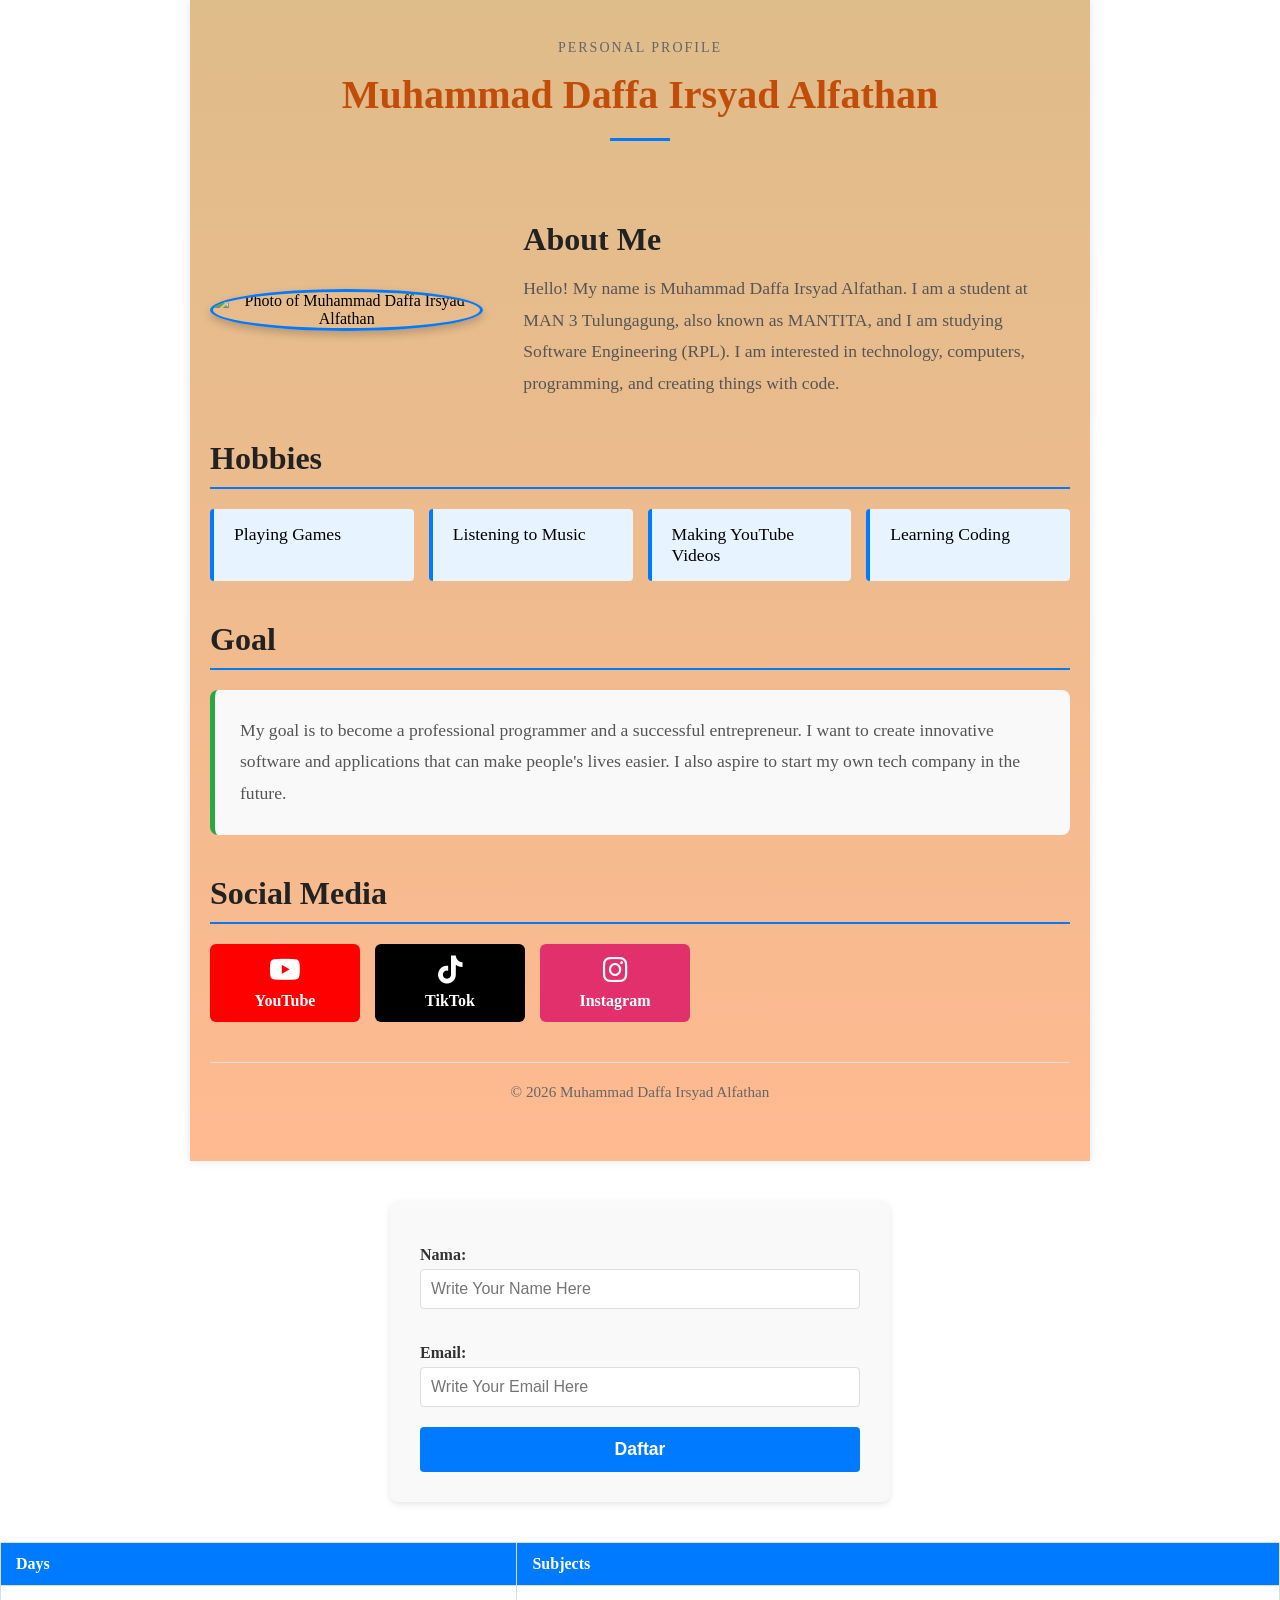
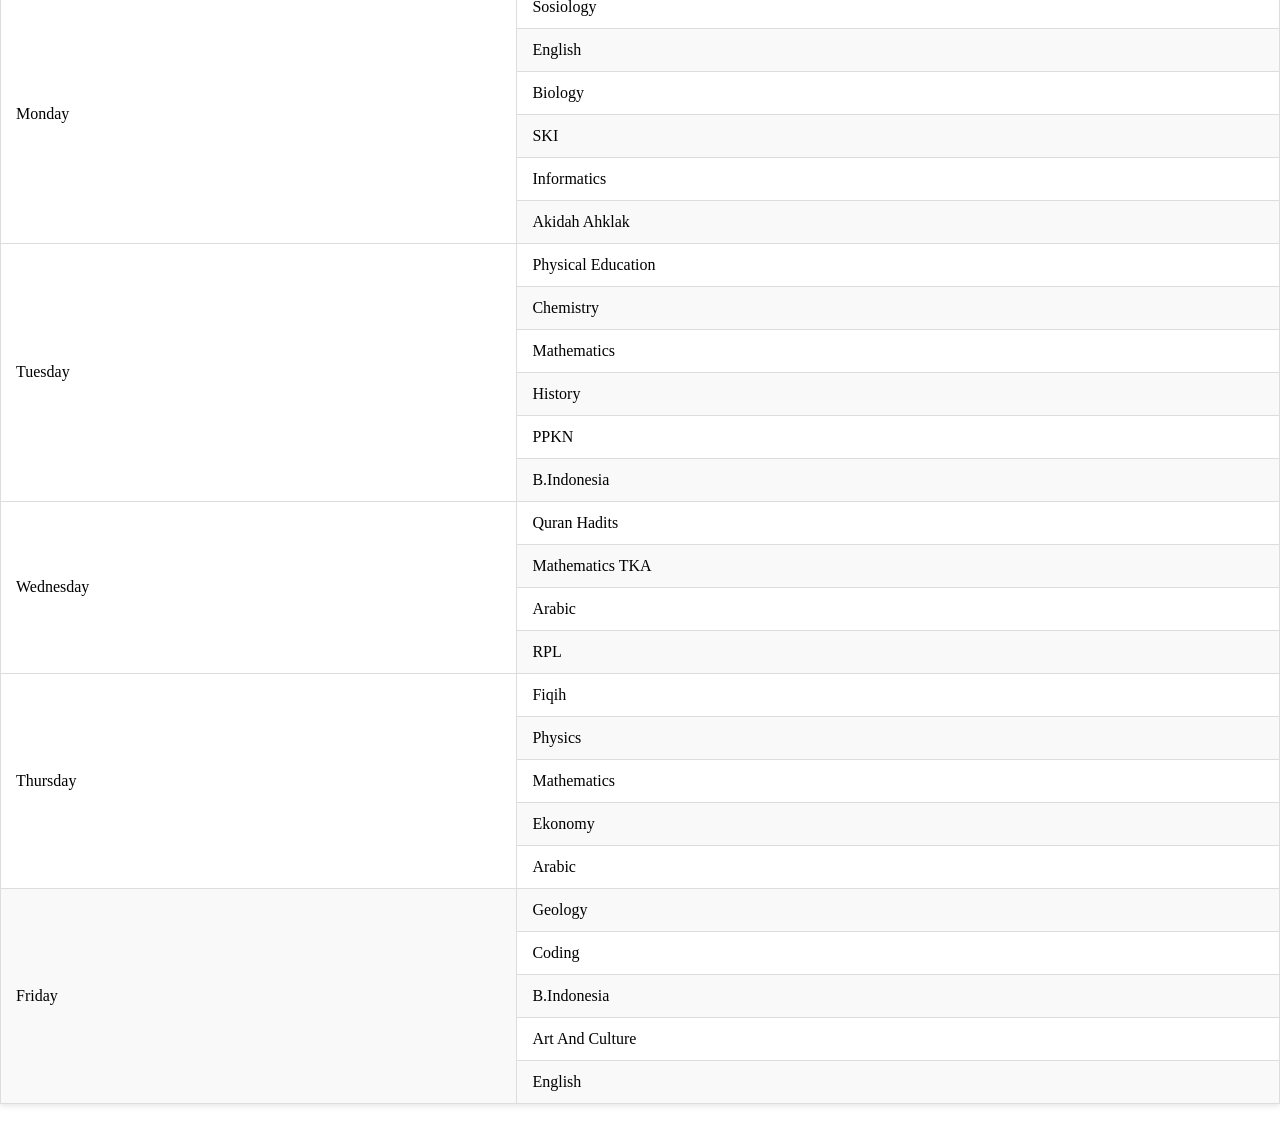
==== index2.html @ 4e01f2e4 "Add files via upload" ====
<!DOCTYPE html>
<html lang="en">    

<head>
    <meta charset="UTF-8">
    <meta name="viewport" content="width=device-width, initial-scale=1.0">

    <title>About Me | Muhammad Daffa Irsyad Alfathan</title>
    <link rel="stylesheet" href="style3.css">

    <!-- Font Awesome -->
    <link rel="stylesheet" href="https://cdnjs.cloudflare.com/ajax/libs/font-awesome/6.5.2/css/all.min.css">
</head>

<body>
    <main class="container">

        <!-- HEADER -->

        <header class="header">

            <div class="header-label">
                Personal Profile

            </div>

            <h1 style="color: rgb(194, 77, 10);">
                Muhammad Daffa Irsyad Alfathan
            </h1>

            <div class="header-line"></div>

        </header>

        <!-- ABOUT ME-->

        <section class="about-container">

            <div class="profile-wrapper">

                <img src="https://encrypted-tbn0.gstatic.com/images?q=tbn:ANd9GcRiiKV2ASBKqBIPYXyZ5w-pXcyKIL9iFI1ZlZBqUM4zQg&s=10"
                    alt="Photo of Muhammad Daffa Irsyad Alfathan" class="profile-photo">
            </div>

            <div class="about-text">

                <h2>
                    About Me
                </h2>

                <p>
                    Hello! My name is Muhammad Daffa Irsyad Alfathan.
                    I am a student at MAN 3 Tulungagung, also known as MANTITA,
                    and I am studying Software Engineering (RPL).
                    I am interested in technology, computers, programming,
                    and creating things with code.
                </p>

            </div>

        </section>

        <!-- HOBBIES -->

        <section class="section">

            <h2>
                Hobbies
            </h2>

            <ul class="hobbies">

                <li>
                    Playing Games
                </li>

                <li>
                    Listening to Music
                </li>

                <li>
                    Making YouTube Videos
                </li>

                <li>
                    Learning Coding
                </li>

            </ul>

        </section>

        <!-- GOAL -->

        <section class="section">

            <h2>
                Goal
            </h2>

            <div class="goal-box">

                <p>
                    My goal is to become a professional programmer and a successful entrepreneur.
                    I want to create innovative software and applications that can make people's lives easier.
                    I also aspire to start my own tech company in the future.
                </p>

            </div>

        </section>

        <!-- SOCIAL MEDIA -->

        <section class="section">

            <h2>
                Social Media
            </h2>

            <div class="social-links">

                <!-- YOUTUBE -->

                <a class="social-link youtube" href="https://www.youtube.com/@FrostyWasntHere" target="_blank"
                    rel="noopener noreferrer">

                    <i class="fa-brands fa-youtube"></i>

                    <span>
                        YouTube
                    </span>

                </a>


                <!-- TIKTOK -->

                <a class="social-link tiktok" href="https://www.tiktok.com/@dappppzzzzo" target="_blank"
                    rel="noopener noreferrer">

                    <i class="fa-brands fa-tiktok"></i>

                    <span>
                        TikTok
                    </span>

                </a>

                <!-- INSTAGRAM -->

                       <a class="social-link instagram" href="https://www.instagram.com/daqppz_/" target="_blank"
                    rel="noopener noreferrer">

                    <i class="fa-brands fa-instagram"></i>

                    <span>
                        Instagram
                    </span>

                </a>

            </div>

        </section>


        <!-- FOOTER -->

        <footer class="footer">

            © 2026 Muhammad Daffa Irsyad Alfathan

        </footer>

    </main>

    <!-- Contact Form -->

    <form>

        <label>Nama:</label>
        <input type="text" placeholder="Write Your Name Here">

        <label>Email:</label>
        <input type="email" placeholder="Write Your Email Here">

        <button type="submit">Daftar</button>

    </form>

    <!--Subjects-->

    <table>

        <thead>

            <tr>
                <th>Days</th>
                <th>Subjects</th>

            </tr>

        </thead>

        <tbody>

            <tr>
                <td rowspan="6">Monday</td>
                <td>Sosiology</td>
            </tr>

            <tr>
                <td>English</td>
            </tr>

            <tr>
                <td>Biology</td>
            </tr>

            <tr>
                <td>SKI</td>
            </tr>

            <tr>
                <td>Informatics</td>
            </tr>

            <tr>
                <td>Akidah Ahklak</td>
            </tr>

            <tr>
                <td rowspan="6">Tuesday</td>
                <td>Physical Education</td>
            </tr>

            <tr>
                <td>Chemistry</td>
            </tr>

            <tr>
                <td>Mathematics</td>
            </tr>

            <tr>
                <td>History</td>
            </tr>

            <tr>
                <td>PPKN</td>
            </tr>

            <tr>
                <td>B.Indonesia</td>
            </tr>

            <tr>
                <td rowspan="4">Wednesday</td>
                <td>Quran Hadits</td>
            </tr>

            <tr>
                <td>Mathematics TKA</td>
            </tr>

            <tr>
                <td>Arabic</td>
            </tr>

            <tr>
                <td>RPL</td>
            </tr>

            <tr>
                <td rowspan="5">Thursday</td>
                <td>Fiqih</td>
            </tr>

            <tr>
                <td>Physics</td>
            </tr>

            <tr>
                <td>Mathematics</td>
            </tr>

            <tr>
                <td>Ekonomy</td>
            </tr>

            <tr>
                <td>Arabic</td>
            </tr>

            <tr>
                <td rowspan="5">Friday</td>
                <td>Geology</td>
            </tr>

            <tr>
                <td>Coding</td>
            </tr>

            <tr>
                <td>B.Indonesia</td>
            </tr>

            <tr>
                <td>Art And Culture</td>
            </tr>

            <tr>
                <td>English</td> 
            </tr>

        </tbody>

    </table>
    
</body>
---- style3.css ----
* {
    margin: 0;
    padding: 0;
    box-sizing: border-box;
}

.container {
    max-width: 900px;
    margin: 0 auto;
    padding: 40px 20px;
    background: linear-gradient(to bottom, #bb740a7a, #ff5e006e);
    box-shadow: 0 0 10px rgba(0, 0, 0, 0.1);
}

/* HEADER */
.header {
    text-align: center;
    margin-bottom: 40px;
    padding-bottom: 20px;
}

.header-label {
    font-size: 14px;
    color: #666;
    text-transform: uppercase;
    letter-spacing: 2px;
    margin-bottom: 10px;
}

.header h1 {
    font-size: 2.5em;
    color: #222;
    margin: 15px 0;
}

.header-line {
    width: 60px;
    height: 3px;
    background-color: #007bff;
    margin: 20px auto;
}

/* ABOUT SECTION */
.about-container {
    display: grid;
    grid-template-columns: 1fr 2fr;
    gap: 40px;
    margin-bottom: 40px;
    align-items: center;
}

.profile-wrapper {
    text-align: center;
}

.profile-photo {
    width: 200px;
    height: 200px;
    border-radius: 50%;
    object-fit: cover;
    border: 3px solid #007bff;
    box-shadow: 0 4px 8px rgba(0, 0, 0, 0.2);
}

.about-text h2 {
    font-size: 2em;
    margin-bottom: 15px;
    color: #222;
}

.about-text p {
    font-size: 1.1em;
    color: #555;
    line-height: 1.8;
}

/* SECTIONS */
.section {
    margin-bottom: 40px;
}

.section h2 {
    font-size: 2em;
    margin-bottom: 20px;
    color: #222;
    border-bottom: 2px solid #007bff;
    padding-bottom: 10px;
}

/* HOBBIES */
.hobbies {
    list-style: none;
    display: grid;
    grid-template-columns: repeat(auto-fit, minmax(200px, 1fr));
    gap: 15px;
}

.hobbies li {
    background-color: #e7f3ff;
    padding: 15px 20px;
    border-left: 4px solid #007bff;
    border-radius: 4px;
    font-size: 1.1em;
    transition: transform 0.3s ease;
}

.hobbies li:hover {
    transform: translateX(5px);
}

/* GOAL BOX */
.goal-box {
    background-color: #f9f9f9;
    padding: 25px;
    border-radius: 8px;
    border-left: 5px solid #28a745;
    font-size: 1.1em;
    line-height: 1.8;
    color: #555;
}

/* SOCIAL LINKS */
.social-links {
    display: flex;
    gap: 15px;
    flex-wrap: wrap;
}

.social-link {
    display: inline-block;
    padding: 12px 25px;
    border-radius: 6px;
    text-decoration: none;
    font-weight: 600;
    transition: all 0.3s ease;
    text-align: center;
    min-width: 150px;
}

/* SOCIAL MEDIA ICONS */
.social-link i {
    display: block;
    font-size: 28px;
    margin-bottom: 8px;
}

.social-link span {
    display: block;
}

/* YOUTUBE */
.social-link.youtube {
    background-color: #ff0000;
    color: white;
}

.social-link.youtube:hover {
    background-color: #cc0000;
    transform: translateY(-2px);
    box-shadow: 0 4px 8px rgba(255, 0, 0, 0.3);
}

/* TIKTOK */
.social-link.tiktok {
    background-color: #000;
    color: white;
}

.social-link.tiktok:hover {
    background-color: #333;
    transform: translateY(-2px);
    box-shadow: 0 4px 8px rgba(0, 0, 0, 0.3);
}

/* INSTAGRAM */

.social-link.instagram {
    background-color: #e1306c;
    color: white;
}

.social-link.instagram:hover {
    background-color: #c1275b;
    transform: translateY(-2px);
    box-shadow: 0 4px 8px rgba(225, 48, 108, 0.3);
}

/* FORM */
form {
    background-color: #f9f9f9;
    padding: 30px;
    border-radius: 8px;
    margin: 40px auto;
    max-width: 500px;
    box-shadow: 0 2px 6px rgba(0, 0, 0, 0.1);
}

form label {
    display: block;
    margin: 15px 0 5px 0;
    font-weight: 600;
    color: #333;
}

form input {
    width: 100%;
    padding: 10px;
    margin-bottom: 20px;
    border: 1px solid #ddd;
    border-radius: 4px;
    font-size: 1em;
    transition: border-color 0.3s ease;
}

form input:focus {
    outline: none;
    border-color: #007bff;
    box-shadow: 0 0 5px rgba(0, 123, 255, 0.5);
}

form button {
    width: 100%;
    padding: 12px;
    background-color: #007bff;
    color: white;
    border: none;
    border-radius: 4px;
    font-size: 1.1em;
    font-weight: 600;
    cursor: pointer;
    transition: background-color 0.3s ease;
}

form button:hover {
    background-color: #0056b3;
}

/* TABLE */
table {
    width: 100%;
    border-collapse: collapse;
    margin: 40px auto;
    background-color: white;
    box-shadow: 0 2px 6px rgba(0, 0, 0, 0.1);
}

table thead {
    background-color: #007bff;
    color: white;
}

table th,
table td {
    padding: 12px 15px;
    text-align: left;
    border: 1px solid #ddd;
}

table tbody tr:nth-child(even) {
    background-color: #f9f9f9;
}

table tbody tr:hover {
    background-color: #e7f3ff;
}

/* FOOTER */
.footer {
    text-align: center;
    padding: 20px;
    color: #666;
    border-top: 1px solid #ddd;
    margin-top: 40px;
    font-size: 0.95em;
}

/* RESPONSIVE DESIGN */
@media (max-width: 768px) {
    .about-container {
        grid-template-columns: 1fr;
        gap: 20px;
    }

    .profile-photo {
        width: 150px;
        height: 150px;
    }

    .header h1 {
        font-size: 1.8em;
    }

    .section h2 {
        font-size: 1.5em;
    }

    .social-links {
        flex-direction: column;
    }

    .social-link {
        width: 100%;
    }

    table th,
    table td {
        padding: 8px 10px;
        font-size: 0.9em;
    }
}
=======
* {
    margin: 0;
    padding: 0;
    box-sizing: border-box;
}

.container {
    max-width: 900px;
    margin: 0 auto;
    padding: 40px 20px;
    background: linear-gradient(to bottom, #bb740a7a, #ff5e006e);
    box-shadow: 0 0 10px rgba(0, 0, 0, 0.1);
}

/* HEADER */
.header {
    text-align: center;
    margin-bottom: 40px;
    padding-bottom: 20px;
}

.header-label {
    font-size: 14px;
    color: #666;
    text-transform: uppercase;
    letter-spacing: 2px;
    margin-bottom: 10px;
}

.header h1 {
    font-size: 2.5em;
    color: #222;
    margin: 15px 0;
}

.header-line {
    width: 60px;
    height: 3px;
    background-color: #007bff;
    margin: 20px auto;
}

/* ABOUT SECTION */
.about-container {
    display: grid;
    grid-template-columns: 1fr 2fr;
    gap: 40px;
    margin-bottom: 40px;
    align-items: center;
}

.profile-wrapper {
    text-align: center;
}

.profile-photo {
    width: 200px;
    height: 200px;
    border-radius: 50%;
    object-fit: cover;
    border: 3px solid #007bff;
    box-shadow: 0 4px 8px rgba(0, 0, 0, 0.2);
}

.about-text h2 {
    font-size: 2em;
    margin-bottom: 15px;
    color: #222;
}

.about-text p {
    font-size: 1.1em;
    color: #555;
    line-height: 1.8;
}

/* SECTIONS */
.section {
    margin-bottom: 40px;
}

.section h2 {
    font-size: 2em;
    margin-bottom: 20px;
    color: #222;
    border-bottom: 2px solid #007bff;
    padding-bottom: 10px;
}

/* HOBBIES */
.hobbies {
    list-style: none;
    display: grid;
    grid-template-columns: repeat(auto-fit, minmax(200px, 1fr));
    gap: 15px;
}

.hobbies li {
    background-color: #e7f3ff;
    padding: 15px 20px;
    border-left: 4px solid #007bff;
    border-radius: 4px;
    font-size: 1.1em;
    transition: transform 0.3s ease;
}

.hobbies li:hover {
    transform: translateX(5px);
}

/* GOAL BOX */
.goal-box {
    background-color: #f9f9f9;
    padding: 25px;
    border-radius: 8px;
    border-left: 5px solid #28a745;
    font-size: 1.1em;
    line-height: 1.8;
    color: #555;
}

/* SOCIAL LINKS */
.social-links {
    display: flex;
    gap: 15px;
    flex-wrap: wrap;
}

.social-link {
    display: inline-block;
    padding: 12px 25px;
    border-radius: 6px;
    text-decoration: none;
    font-weight: 600;
    transition: all 0.3s ease;
    text-align: center;
    min-width: 150px;
}

.social-link span {
    display: block;
}

.social-link.youtube {
    background-color: #ff0000;
    color: white;
}

.social-link.youtube:hover {
    background-color: #cc0000;
    transform: translateY(-2px);
    box-shadow: 0 4px 8px rgba(255, 0, 0, 0.3);
}

.social-link.tiktok {
    background-color: #000;
    color: white;
}

.social-link.tiktok:hover {
    background-color: #333;
    transform: translateY(-2px);
    box-shadow: 0 4px 8px rgba(0, 0, 0, 0.3);
}

/* FORM */
form {
    background-color: #f9f9f9;
    padding: 30px;
    border-radius: 8px;
    margin: 40px auto;
    max-width: 500px;
    box-shadow: 0 2px 6px rgba(0, 0, 0, 0.1);
}

form label {
    display: block;
    margin: 15px 0 5px 0;
    font-weight: 600;
    color: #333;
}

form input {
    width: 100%;
    padding: 10px;
    margin-bottom: 20px;
    border: 1px solid #ddd;
    border-radius: 4px;
    font-size: 1em;
    transition: border-color 0.3s ease;
}

form input:focus {
    outline: none;
    border-color: #007bff;
    box-shadow: 0 0 5px rgba(0, 123, 255, 0.5);
}

form button {
    width: 100%;
    padding: 12px;
    background-color: #007bff;
    color: white;
    border: none;
    border-radius: 4px;
    font-size: 1.1em;
    font-weight: 600;
    cursor: pointer;
    transition: background-color 0.3s ease;
}

form button:hover {
    background-color: #0056b3;
}

/* TABLE */
table {
    width: 100%;
    border-collapse: collapse;
    margin: 40px auto;
    background-color: white;
    box-shadow: 0 2px 6px rgba(0, 0, 0, 0.1);
}

table thead {
    background-color: #007bff;
    color: white;
}

table th,
table td {
    padding: 12px 15px;
    text-align: left;
    border: 1px solid #ddd;
}

table tbody tr:nth-child(even) {
    background-color: #f9f9f9;
}

table tbody tr:hover {
    background-color: #e7f3ff;
}

/* FOOTER */
.footer {
    text-align: center;
    padding: 20px;
    color: #666;
    border-top: 1px solid #ddd;
    margin-top: 40px;
    font-size: 0.95em;
}

/* RESPONSIVE DESIGN */
@media (max-width: 768px) {
    .about-container {
        grid-template-columns: 1fr;
        gap: 20px;
    }

    .profile-photo {
        width: 150px;
        height: 150px;
    }

    .header h1 {
        font-size: 1.8em;
    }

    .section h2 {
        font-size: 1.5em;
    }

    .social-links {
        flex-direction: column;
    }

    .social-link {
        width: 100%;
    }

    table th,
    table td {
        padding: 8px 10px;
        font-size: 0.9em;
    }
}
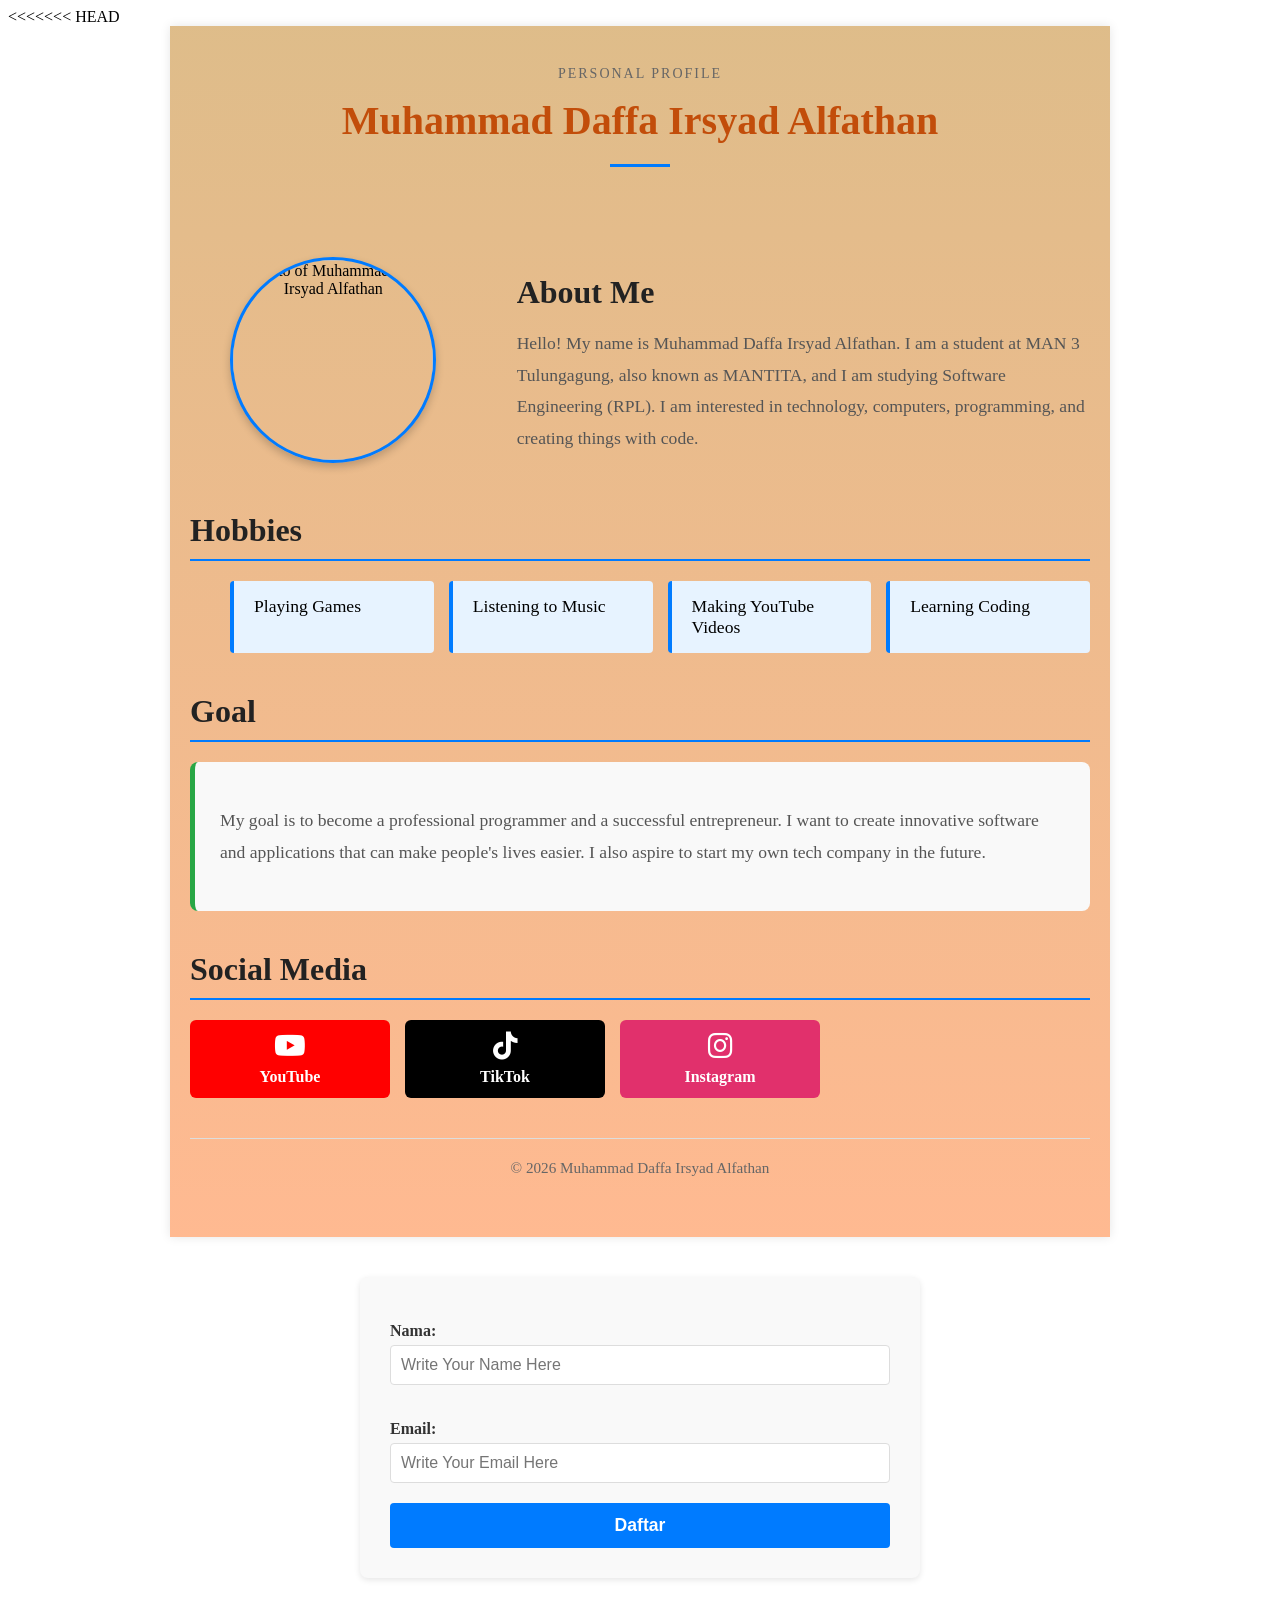
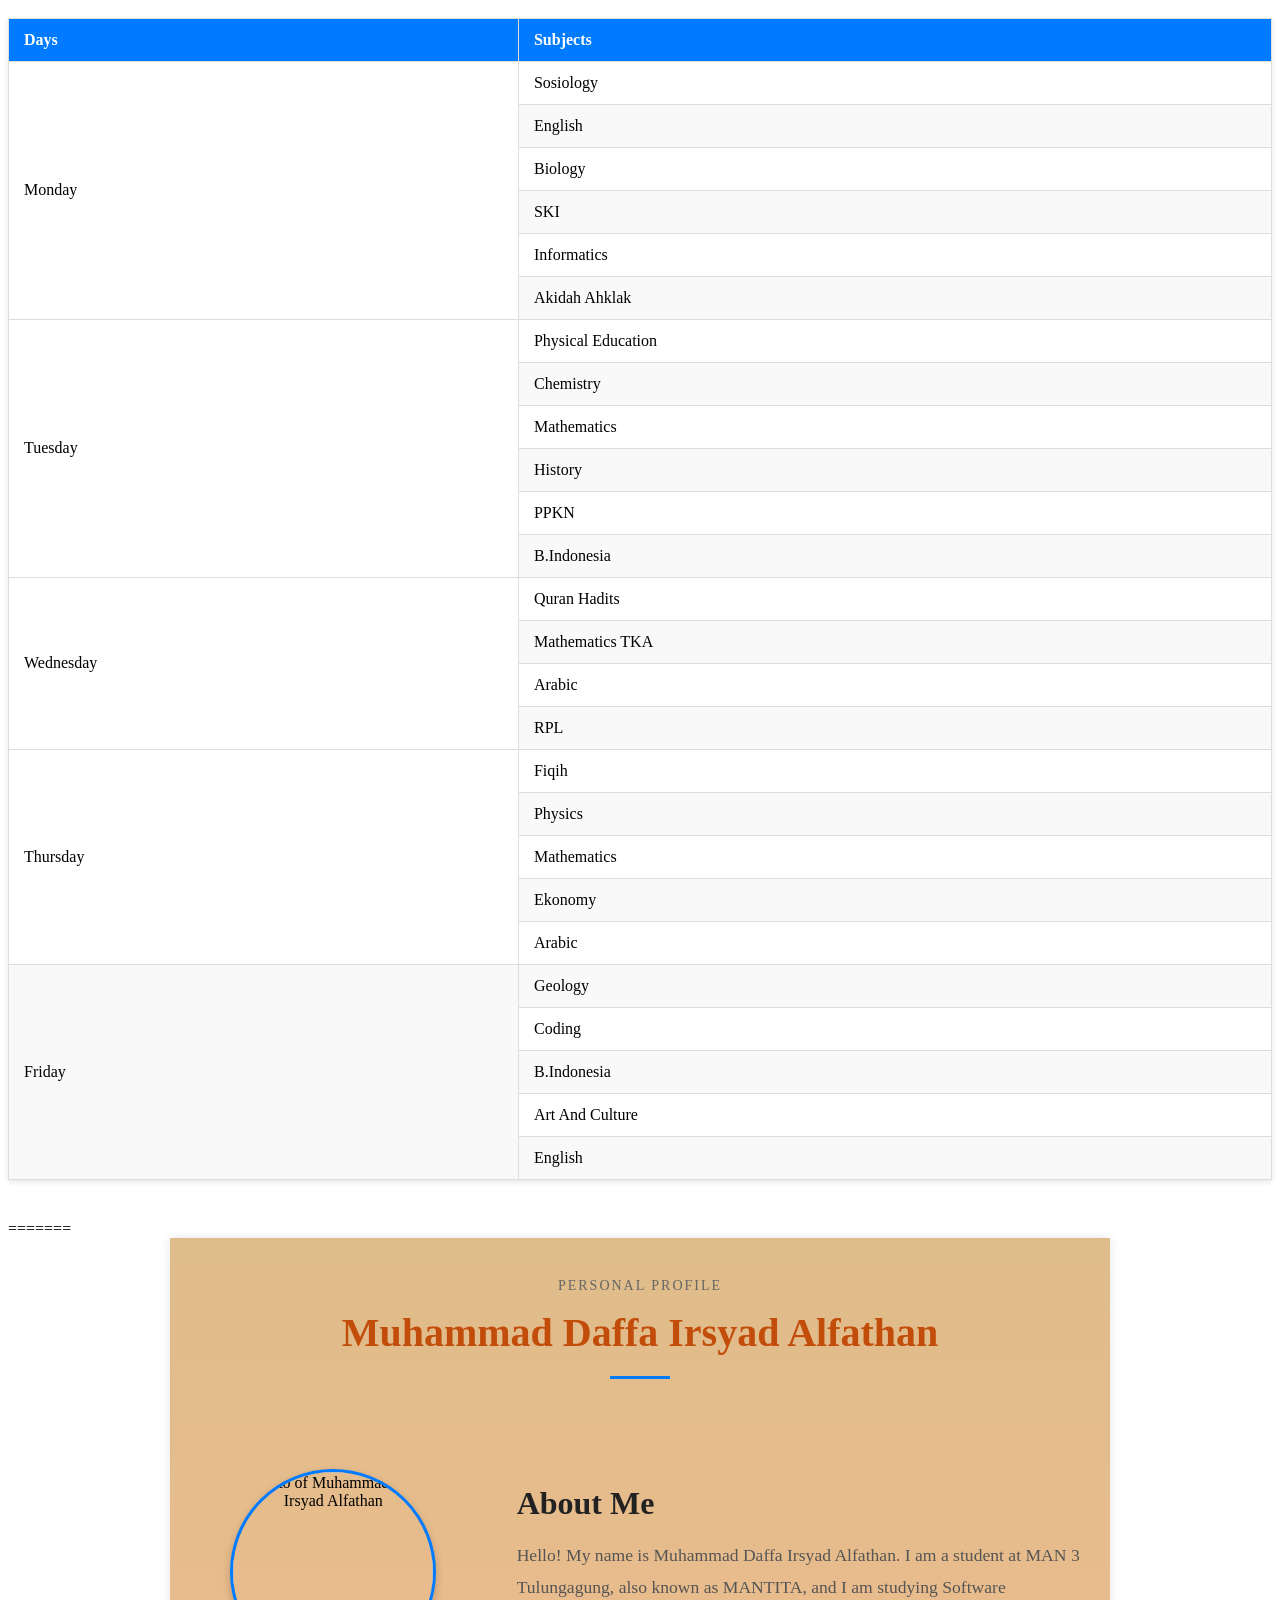
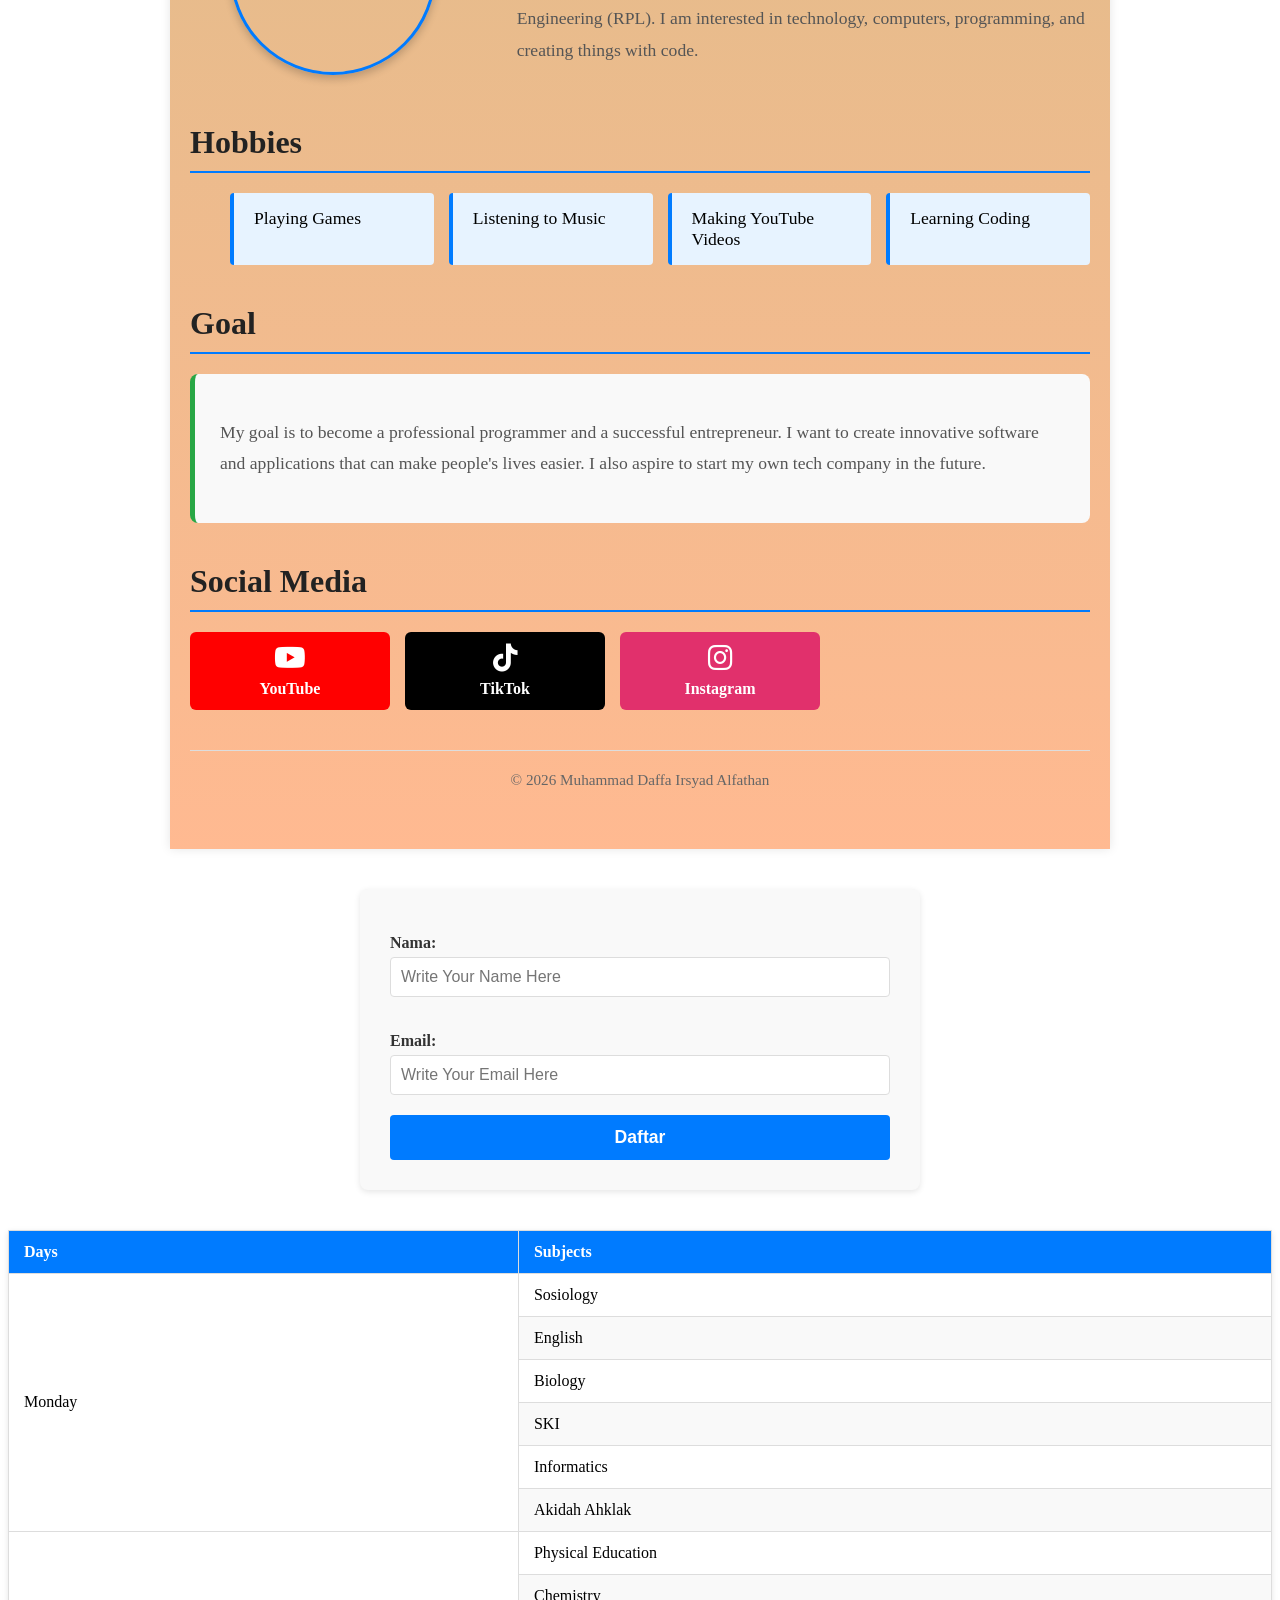
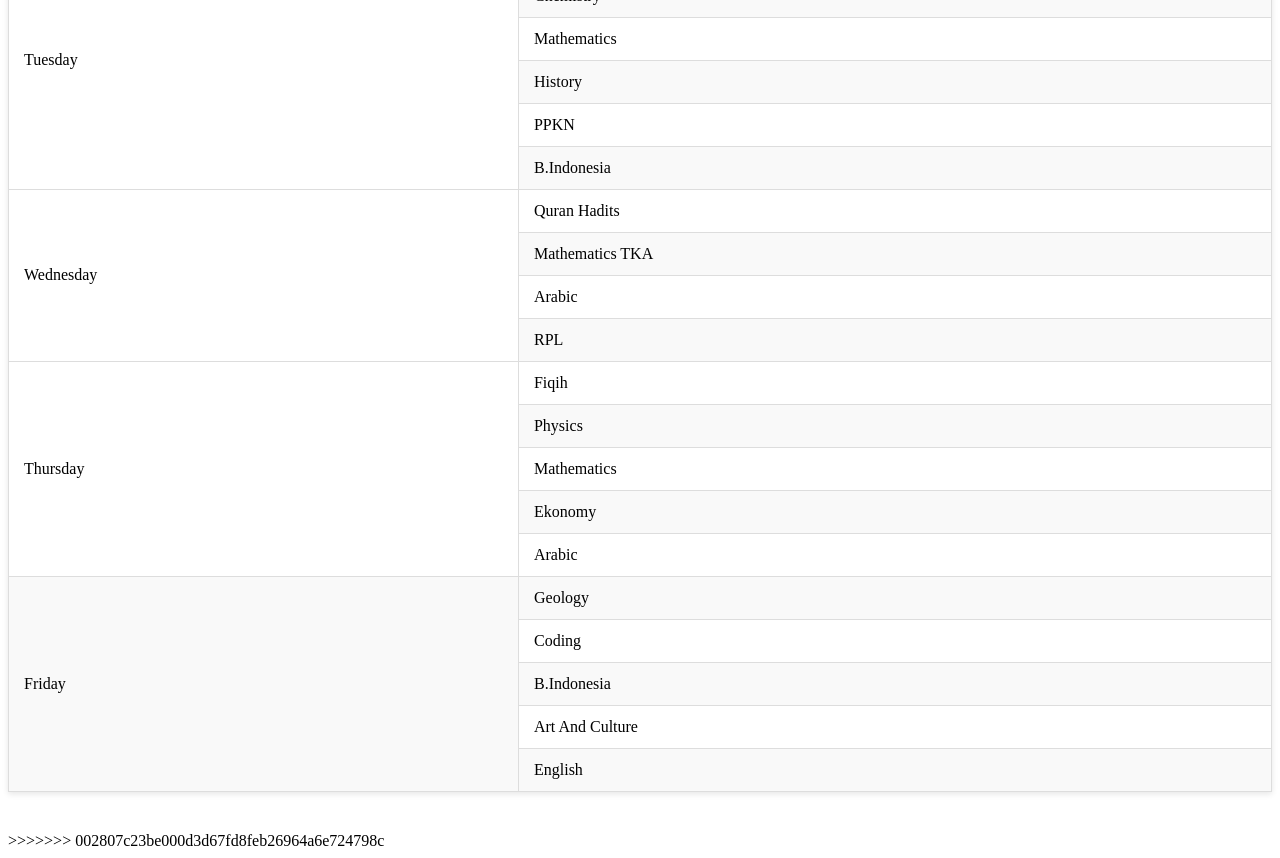
==== commit ef210bf8: "Add files via upload" ====
--- a/index2.html
+++ b/index2.html
@@ -1,3 +1,325 @@
+<<<<<<< HEAD
+<!DOCTYPE html>
+<html lang="en">    
+
+<head>
+    <meta charset="UTF-8">
+    <meta name="viewport" content="width=device-width, initial-scale=1.0">
+
+    <title>About Me | Muhammad Daffa Irsyad Alfathan</title>
+    <link rel="stylesheet" href="style3.css">
+
+    <!-- Font Awesome -->
+    <link rel="stylesheet" href="https://cdnjs.cloudflare.com/ajax/libs/font-awesome/6.5.2/css/all.min.css">
+</head>
+
+<body>
+    <main class="container">
+
+        <!-- HEADER -->
+
+        <header class="header">
+
+            <div class="header-label">
+                Personal Profile
+
+            </div>
+
+            <h1 style="color: rgb(194, 77, 10);">
+                Muhammad Daffa Irsyad Alfathan
+            </h1>
+
+            <div class="header-line"></div>
+
+        </header>
+
+        <!-- ABOUT ME-->
+
+        <section class="about-container">
+
+            <div class="profile-wrapper">
+
+                <img src="https://encrypted-tbn0.gstatic.com/images?q=tbn:ANd9GcRiiKV2ASBKqBIPYXyZ5w-pXcyKIL9iFI1ZlZBqUM4zQg&s=10"
+                    alt="Photo of Muhammad Daffa Irsyad Alfathan" class="profile-photo">
+            </div>
+
+            <div class="about-text">
+
+                <h2>
+                    About Me
+                </h2>
+
+                <p>
+                    Hello! My name is Muhammad Daffa Irsyad Alfathan.
+                    I am a student at MAN 3 Tulungagung, also known as MANTITA,
+                    and I am studying Software Engineering (RPL).
+                    I am interested in technology, computers, programming,
+                    and creating things with code.
+                </p>
+
+            </div>
+
+        </section>
+
+        <!-- HOBBIES -->
+
+        <section class="section">
+
+            <h2>
+                Hobbies
+            </h2>
+
+            <ul class="hobbies">
+
+                <li>
+                    Playing Games
+                </li>
+
+                <li>
+                    Listening to Music
+                </li>
+
+                <li>
+                    Making YouTube Videos
+                </li>
+
+                <li>
+                    Learning Coding
+                </li>
+
+            </ul>
+
+        </section>
+
+        <!-- GOAL -->
+
+        <section class="section">
+
+            <h2>
+                Goal
+            </h2>
+
+            <div class="goal-box">
+
+                <p>
+                    My goal is to become a professional programmer and a successful entrepreneur.
+                    I want to create innovative software and applications that can make people's lives easier.
+                    I also aspire to start my own tech company in the future.
+                </p>
+
+            </div>
+
+        </section>
+
+        <!-- SOCIAL MEDIA -->
+
+        <section class="section">
+
+            <h2>
+                Social Media
+            </h2>
+
+            <div class="social-links">
+
+                <!-- YOUTUBE -->
+
+                <a class="social-link youtube" href="https://www.youtube.com/@FrostyWasntHere" target="_blank"
+                    rel="noopener noreferrer">
+
+                    <i class="fa-brands fa-youtube"></i>
+
+                    <span>
+                        YouTube
+                    </span>
+
+                </a>
+
+
+                <!-- TIKTOK -->
+
+                <a class="social-link tiktok" href="https://www.tiktok.com/@dappppzzzzo" target="_blank"
+                    rel="noopener noreferrer">
+
+                    <i class="fa-brands fa-tiktok"></i>
+
+                    <span>
+                        TikTok
+                    </span>
+
+                </a>
+
+                <!-- INSTAGRAM -->
+
+                       <a class="social-link instagram" href="https://www.instagram.com/daqppz_/" target="_blank"
+                    rel="noopener noreferrer">
+
+                    <i class="fa-brands fa-instagram"></i>
+
+                    <span>
+                        Instagram
+                    </span>
+
+                </a>
+
+            </div>
+
+        </section>
+
+
+        <!-- FOOTER -->
+
+        <footer class="footer">
+
+            © 2026 Muhammad Daffa Irsyad Alfathan
+
+        </footer>
+
+    </main>
+
+    <!-- Contact Form -->
+
+    <form>
+
+        <label>Nama:</label>
+        <input type="text" placeholder="Write Your Name Here">
+
+        <label>Email:</label>
+        <input type="email" placeholder="Write Your Email Here">
+
+        <button type="submit">Daftar</button>
+
+    </form>
+
+    <!--Subjects-->
+
+    <table>
+
+        <thead>
+
+            <tr>
+                <th>Days</th>
+                <th>Subjects</th>
+
+            </tr>
+
+        </thead>
+
+        <tbody>
+
+            <tr>
+                <td rowspan="6">Monday</td>
+                <td>Sosiology</td>
+            </tr>
+
+            <tr>
+                <td>English</td>
+            </tr>
+
+            <tr>
+                <td>Biology</td>
+            </tr>
+
+            <tr>
+                <td>SKI</td>
+            </tr>
+
+            <tr>
+                <td>Informatics</td>
+            </tr>
+
+            <tr>
+                <td>Akidah Ahklak</td>
+            </tr>
+
+            <tr>
+                <td rowspan="6">Tuesday</td>
+                <td>Physical Education</td>
+            </tr>
+
+            <tr>
+                <td>Chemistry</td>
+            </tr>
+
+            <tr>
+                <td>Mathematics</td>
+            </tr>
+
+            <tr>
+                <td>History</td>
+            </tr>
+
+            <tr>
+                <td>PPKN</td>
+            </tr>
+
+            <tr>
+                <td>B.Indonesia</td>
+            </tr>
+
+            <tr>
+                <td rowspan="4">Wednesday</td>
+                <td>Quran Hadits</td>
+            </tr>
+
+            <tr>
+                <td>Mathematics TKA</td>
+            </tr>
+
+            <tr>
+                <td>Arabic</td>
+            </tr>
+
+            <tr>
+                <td>RPL</td>
+            </tr>
+
+            <tr>
+                <td rowspan="5">Thursday</td>
+                <td>Fiqih</td>
+            </tr>
+
+            <tr>
+                <td>Physics</td>
+            </tr>
+
+            <tr>
+                <td>Mathematics</td>
+            </tr>
+
+            <tr>
+                <td>Ekonomy</td>
+            </tr>
+
+            <tr>
+                <td>Arabic</td>
+            </tr>
+
+            <tr>
+                <td rowspan="5">Friday</td>
+                <td>Geology</td>
+            </tr>
+
+            <tr>
+                <td>Coding</td>
+            </tr>
+
+            <tr>
+                <td>B.Indonesia</td>
+            </tr>
+
+            <tr>
+                <td>Art And Culture</td>
+            </tr>
+
+            <tr>
+                <td>English</td> 
+            </tr>
+
+        </tbody>
+
+    </table>
+    
+=======
 <!DOCTYPE html>
 <html lang="en">    
 
@@ -318,4 +640,5 @@
 
     </table>
     
+>>>>>>> 002807c23be000d3d67fd8feb26964a6e724798c
 </body>
--- a/style3.css
+++ b/style3.css
@@ -1,3 +1,603 @@
+<<<<<<< HEAD
+* {
+    margin: 0;
+    padding: 0;
+    box-sizing: border-box;
+}
+
+.container {
+    max-width: 900px;
+    margin: 0 auto;
+    padding: 40px 20px;
+    background: linear-gradient(to bottom, #bb740a7a, #ff5e006e);
+    box-shadow: 0 0 10px rgba(0, 0, 0, 0.1);
+}
+
+/* HEADER */
+.header {
+    text-align: center;
+    margin-bottom: 40px;
+    padding-bottom: 20px;
+}
+
+.header-label {
+    font-size: 14px;
+    color: #666;
+    text-transform: uppercase;
+    letter-spacing: 2px;
+    margin-bottom: 10px;
+}
+
+.header h1 {
+    font-size: 2.5em;
+    color: #222;
+    margin: 15px 0;
+}
+
+.header-line {
+    width: 60px;
+    height: 3px;
+    background-color: #007bff;
+    margin: 20px auto;
+}
+
+/* ABOUT SECTION */
+.about-container {
+    display: grid;
+    grid-template-columns: 1fr 2fr;
+    gap: 40px;
+    margin-bottom: 40px;
+    align-items: center;
+}
+
+.profile-wrapper {
+    text-align: center;
+}
+
+.profile-photo {
+    width: 200px;
+    height: 200px;
+    border-radius: 50%;
+    object-fit: cover;
+    border: 3px solid #007bff;
+    box-shadow: 0 4px 8px rgba(0, 0, 0, 0.2);
+}
+
+.about-text h2 {
+    font-size: 2em;
+    margin-bottom: 15px;
+    color: #222;
+}
+
+.about-text p {
+    font-size: 1.1em;
+    color: #555;
+    line-height: 1.8;
+}
+
+/* SECTIONS */
+.section {
+    margin-bottom: 40px;
+}
+
+.section h2 {
+    font-size: 2em;
+    margin-bottom: 20px;
+    color: #222;
+    border-bottom: 2px solid #007bff;
+    padding-bottom: 10px;
+}
+
+/* HOBBIES */
+.hobbies {
+    list-style: none;
+    display: grid;
+    grid-template-columns: repeat(auto-fit, minmax(200px, 1fr));
+    gap: 15px;
+}
+
+.hobbies li {
+    background-color: #e7f3ff;
+    padding: 15px 20px;
+    border-left: 4px solid #007bff;
+    border-radius: 4px;
+    font-size: 1.1em;
+    transition: transform 0.3s ease;
+}
+
+.hobbies li:hover {
+    transform: translateX(5px);
+}
+
+/* GOAL BOX */
+.goal-box {
+    background-color: #f9f9f9;
+    padding: 25px;
+    border-radius: 8px;
+    border-left: 5px solid #28a745;
+    font-size: 1.1em;
+    line-height: 1.8;
+    color: #555;
+}
+
+/* SOCIAL LINKS */
+.social-links {
+    display: flex;
+    gap: 15px;
+    flex-wrap: wrap;
+}
+
+.social-link {
+    display: inline-block;
+    padding: 12px 25px;
+    border-radius: 6px;
+    text-decoration: none;
+    font-weight: 600;
+    transition: all 0.3s ease;
+    text-align: center;
+    min-width: 150px;
+}
+
+/* SOCIAL MEDIA ICONS */
+.social-link i {
+    display: block;
+    font-size: 28px;
+    margin-bottom: 8px;
+}
+
+.social-link span {
+    display: block;
+}
+
+/* YOUTUBE */
+.social-link.youtube {
+    background-color: #ff0000;
+    color: white;
+}
+
+.social-link.youtube:hover {
+    background-color: #cc0000;
+    transform: translateY(-2px);
+    box-shadow: 0 4px 8px rgba(255, 0, 0, 0.3);
+}
+
+/* TIKTOK */
+.social-link.tiktok {
+    background-color: #000;
+    color: white;
+}
+
+.social-link.tiktok:hover {
+    background-color: #333;
+    transform: translateY(-2px);
+    box-shadow: 0 4px 8px rgba(0, 0, 0, 0.3);
+}
+
+/* INSTAGRAM */
+
+.social-link.instagram {
+    background-color: #e1306c;
+    color: white;
+}
+
+.social-link.instagram:hover {
+    background-color: #c1275b;
+    transform: translateY(-2px);
+    box-shadow: 0 4px 8px rgba(225, 48, 108, 0.3);
+}
+
+/* FORM */
+form {
+    background-color: #f9f9f9;
+    padding: 30px;
+    border-radius: 8px;
+    margin: 40px auto;
+    max-width: 500px;
+    box-shadow: 0 2px 6px rgba(0, 0, 0, 0.1);
+}
+
+form label {
+    display: block;
+    margin: 15px 0 5px 0;
+    font-weight: 600;
+    color: #333;
+}
+
+form input {
+    width: 100%;
+    padding: 10px;
+    margin-bottom: 20px;
+    border: 1px solid #ddd;
+    border-radius: 4px;
+    font-size: 1em;
+    transition: border-color 0.3s ease;
+}
+
+form input:focus {
+    outline: none;
+    border-color: #007bff;
+    box-shadow: 0 0 5px rgba(0, 123, 255, 0.5);
+}
+
+form button {
+    width: 100%;
+    padding: 12px;
+    background-color: #007bff;
+    color: white;
+    border: none;
+    border-radius: 4px;
+    font-size: 1.1em;
+    font-weight: 600;
+    cursor: pointer;
+    transition: background-color 0.3s ease;
+}
+
+form button:hover {
+    background-color: #0056b3;
+}
+
+/* TABLE */
+table {
+    width: 100%;
+    border-collapse: collapse;
+    margin: 40px auto;
+    background-color: white;
+    box-shadow: 0 2px 6px rgba(0, 0, 0, 0.1);
+}
+
+table thead {
+    background-color: #007bff;
+    color: white;
+}
+
+table th,
+table td {
+    padding: 12px 15px;
+    text-align: left;
+    border: 1px solid #ddd;
+}
+
+table tbody tr:nth-child(even) {
+    background-color: #f9f9f9;
+}
+
+table tbody tr:hover {
+    background-color: #e7f3ff;
+}
+
+/* FOOTER */
+.footer {
+    text-align: center;
+    padding: 20px;
+    color: #666;
+    border-top: 1px solid #ddd;
+    margin-top: 40px;
+    font-size: 0.95em;
+}
+
+/* RESPONSIVE DESIGN */
+@media (max-width: 768px) {
+    .about-container {
+        grid-template-columns: 1fr;
+        gap: 20px;
+    }
+
+    .profile-photo {
+        width: 150px;
+        height: 150px;
+    }
+
+    .header h1 {
+        font-size: 1.8em;
+    }
+
+    .section h2 {
+        font-size: 1.5em;
+    }
+
+    .social-links {
+        flex-direction: column;
+    }
+
+    .social-link {
+        width: 100%;
+    }
+
+    table th,
+    table td {
+        padding: 8px 10px;
+        font-size: 0.9em;
+    }
+}
+=======
+* {
+    margin: 0;
+    padding: 0;
+    box-sizing: border-box;
+}
+
+.container {
+    max-width: 900px;
+    margin: 0 auto;
+    padding: 40px 20px;
+    background: linear-gradient(to bottom, #bb740a7a, #ff5e006e);
+    box-shadow: 0 0 10px rgba(0, 0, 0, 0.1);
+}
+
+/* HEADER */
+.header {
+    text-align: center;
+    margin-bottom: 40px;
+    padding-bottom: 20px;
+}
+
+.header-label {
+    font-size: 14px;
+    color: #666;
+    text-transform: uppercase;
+    letter-spacing: 2px;
+    margin-bottom: 10px;
+}
+
+.header h1 {
+    font-size: 2.5em;
+    color: #222;
+    margin: 15px 0;
+}
+
+.header-line {
+    width: 60px;
+    height: 3px;
+    background-color: #007bff;
+    margin: 20px auto;
+}
+
+/* ABOUT SECTION */
+.about-container {
+    display: grid;
+    grid-template-columns: 1fr 2fr;
+    gap: 40px;
+    margin-bottom: 40px;
+    align-items: center;
+}
+
+.profile-wrapper {
+    text-align: center;
+}
+
+.profile-photo {
+    width: 200px;
+    height: 200px;
+    border-radius: 50%;
+    object-fit: cover;
+    border: 3px solid #007bff;
+    box-shadow: 0 4px 8px rgba(0, 0, 0, 0.2);
+}
+
+.about-text h2 {
+    font-size: 2em;
+    margin-bottom: 15px;
+    color: #222;
+}
+
+.about-text p {
+    font-size: 1.1em;
+    color: #555;
+    line-height: 1.8;
+}
+
+/* SECTIONS */
+.section {
+    margin-bottom: 40px;
+}
+
+.section h2 {
+    font-size: 2em;
+    margin-bottom: 20px;
+    color: #222;
+    border-bottom: 2px solid #007bff;
+    padding-bottom: 10px;
+}
+
+/* HOBBIES */
+.hobbies {
+    list-style: none;
+    display: grid;
+    grid-template-columns: repeat(auto-fit, minmax(200px, 1fr));
+    gap: 15px;
+}
+
+.hobbies li {
+    background-color: #e7f3ff;
+    padding: 15px 20px;
+    border-left: 4px solid #007bff;
+    border-radius: 4px;
+    font-size: 1.1em;
+    transition: transform 0.3s ease;
+}
+
+.hobbies li:hover {
+    transform: translateX(5px);
+}
+
+/* GOAL BOX */
+.goal-box {
+    background-color: #f9f9f9;
+    padding: 25px;
+    border-radius: 8px;
+    border-left: 5px solid #28a745;
+    font-size: 1.1em;
+    line-height: 1.8;
+    color: #555;
+}
+
+/* SOCIAL LINKS */
+.social-links {
+    display: flex;
+    gap: 15px;
+    flex-wrap: wrap;
+}
+
+.social-link {
+    display: inline-block;
+    padding: 12px 25px;
+    border-radius: 6px;
+    text-decoration: none;
+    font-weight: 600;
+    transition: all 0.3s ease;
+    text-align: center;
+    min-width: 150px;
+}
+
+.social-link span {
+    display: block;
+}
+
+.social-link.youtube {
+    background-color: #ff0000;
+    color: white;
+}
+
+.social-link.youtube:hover {
+    background-color: #cc0000;
+    transform: translateY(-2px);
+    box-shadow: 0 4px 8px rgba(255, 0, 0, 0.3);
+}
+
+.social-link.tiktok {
+    background-color: #000;
+    color: white;
+}
+
+.social-link.tiktok:hover {
+    background-color: #333;
+    transform: translateY(-2px);
+    box-shadow: 0 4px 8px rgba(0, 0, 0, 0.3);
+}
+
+/* FORM */
+form {
+    background-color: #f9f9f9;
+    padding: 30px;
+    border-radius: 8px;
+    margin: 40px auto;
+    max-width: 500px;
+    box-shadow: 0 2px 6px rgba(0, 0, 0, 0.1);
+}
+
+form label {
+    display: block;
+    margin: 15px 0 5px 0;
+    font-weight: 600;
+    color: #333;
+}
+
+form input {
+    width: 100%;
+    padding: 10px;
+    margin-bottom: 20px;
+    border: 1px solid #ddd;
+    border-radius: 4px;
+    font-size: 1em;
+    transition: border-color 0.3s ease;
+}
+
+form input:focus {
+    outline: none;
+    border-color: #007bff;
+    box-shadow: 0 0 5px rgba(0, 123, 255, 0.5);
+}
+
+form button {
+    width: 100%;
+    padding: 12px;
+    background-color: #007bff;
+    color: white;
+    border: none;
+    border-radius: 4px;
+    font-size: 1.1em;
+    font-weight: 600;
+    cursor: pointer;
+    transition: background-color 0.3s ease;
+}
+
+form button:hover {
+    background-color: #0056b3;
+}
+
+/* TABLE */
+table {
+    width: 100%;
+    border-collapse: collapse;
+    margin: 40px auto;
+    background-color: white;
+    box-shadow: 0 2px 6px rgba(0, 0, 0, 0.1);
+}
+
+table thead {
+    background-color: #007bff;
+    color: white;
+}
+
+table th,
+table td {
+    padding: 12px 15px;
+    text-align: left;
+    border: 1px solid #ddd;
+}
+
+table tbody tr:nth-child(even) {
+    background-color: #f9f9f9;
+}
+
+table tbody tr:hover {
+    background-color: #e7f3ff;
+}
+
+/* FOOTER */
+.footer {
+    text-align: center;
+    padding: 20px;
+    color: #666;
+    border-top: 1px solid #ddd;
+    margin-top: 40px;
+    font-size: 0.95em;
+}
+
+/* RESPONSIVE DESIGN */
+@media (max-width: 768px) {
+    .about-container {
+        grid-template-columns: 1fr;
+        gap: 20px;
+    }
+
+    .profile-photo {
+        width: 150px;
+        height: 150px;
+    }
+
+    .header h1 {
+        font-size: 1.8em;
+    }
+
+    .section h2 {
+        font-size: 1.5em;
+    }
+
+    .social-links {
+        flex-direction: column;
+    }
+
+    .social-link {
+        width: 100%;
+    }
+
+    table th,
+    table td {
+        padding: 8px 10px;
+        font-size: 0.9em;
+    }
+=======
 * {
     margin: 0;
     padding: 0;
@@ -596,4 +1196,5 @@
         padding: 8px 10px;
         font-size: 0.9em;
     }
+>>>>>>> 002807c23be000d3d67fd8feb26964a6e724798c
 }
--- a/style3.css
+++ b/style3.css
@@ -1,3 +1,603 @@
+<<<<<<< HEAD
+* {
+    margin: 0;
+    padding: 0;
+    box-sizing: border-box;
+}
+
+.container {
+    max-width: 900px;
+    margin: 0 auto;
+    padding: 40px 20px;
+    background: linear-gradient(to bottom, #bb740a7a, #ff5e006e);
+    box-shadow: 0 0 10px rgba(0, 0, 0, 0.1);
+}
+
+/* HEADER */
+.header {
+    text-align: center;
+    margin-bottom: 40px;
+    padding-bottom: 20px;
+}
+
+.header-label {
+    font-size: 14px;
+    color: #666;
+    text-transform: uppercase;
+    letter-spacing: 2px;
+    margin-bottom: 10px;
+}
+
+.header h1 {
+    font-size: 2.5em;
+    color: #222;
+    margin: 15px 0;
+}
+
+.header-line {
+    width: 60px;
+    height: 3px;
+    background-color: #007bff;
+    margin: 20px auto;
+}
+
+/* ABOUT SECTION */
+.about-container {
+    display: grid;
+    grid-template-columns: 1fr 2fr;
+    gap: 40px;
+    margin-bottom: 40px;
+    align-items: center;
+}
+
+.profile-wrapper {
+    text-align: center;
+}
+
+.profile-photo {
+    width: 200px;
+    height: 200px;
+    border-radius: 50%;
+    object-fit: cover;
+    border: 3px solid #007bff;
+    box-shadow: 0 4px 8px rgba(0, 0, 0, 0.2);
+}
+
+.about-text h2 {
+    font-size: 2em;
+    margin-bottom: 15px;
+    color: #222;
+}
+
+.about-text p {
+    font-size: 1.1em;
+    color: #555;
+    line-height: 1.8;
+}
+
+/* SECTIONS */
+.section {
+    margin-bottom: 40px;
+}
+
+.section h2 {
+    font-size: 2em;
+    margin-bottom: 20px;
+    color: #222;
+    border-bottom: 2px solid #007bff;
+    padding-bottom: 10px;
+}
+
+/* HOBBIES */
+.hobbies {
+    list-style: none;
+    display: grid;
+    grid-template-columns: repeat(auto-fit, minmax(200px, 1fr));
+    gap: 15px;
+}
+
+.hobbies li {
+    background-color: #e7f3ff;
+    padding: 15px 20px;
+    border-left: 4px solid #007bff;
+    border-radius: 4px;
+    font-size: 1.1em;
+    transition: transform 0.3s ease;
+}
+
+.hobbies li:hover {
+    transform: translateX(5px);
+}
+
+/* GOAL BOX */
+.goal-box {
+    background-color: #f9f9f9;
+    padding: 25px;
+    border-radius: 8px;
+    border-left: 5px solid #28a745;
+    font-size: 1.1em;
+    line-height: 1.8;
+    color: #555;
+}
+
+/* SOCIAL LINKS */
+.social-links {
+    display: flex;
+    gap: 15px;
+    flex-wrap: wrap;
+}
+
+.social-link {
+    display: inline-block;
+    padding: 12px 25px;
+    border-radius: 6px;
+    text-decoration: none;
+    font-weight: 600;
+    transition: all 0.3s ease;
+    text-align: center;
+    min-width: 150px;
+}
+
+/* SOCIAL MEDIA ICONS */
+.social-link i {
+    display: block;
+    font-size: 28px;
+    margin-bottom: 8px;
+}
+
+.social-link span {
+    display: block;
+}
+
+/* YOUTUBE */
+.social-link.youtube {
+    background-color: #ff0000;
+    color: white;
+}
+
+.social-link.youtube:hover {
+    background-color: #cc0000;
+    transform: translateY(-2px);
+    box-shadow: 0 4px 8px rgba(255, 0, 0, 0.3);
+}
+
+/* TIKTOK */
+.social-link.tiktok {
+    background-color: #000;
+    color: white;
+}
+
+.social-link.tiktok:hover {
+    background-color: #333;
+    transform: translateY(-2px);
+    box-shadow: 0 4px 8px rgba(0, 0, 0, 0.3);
+}
+
+/* INSTAGRAM */
+
+.social-link.instagram {
+    background-color: #e1306c;
+    color: white;
+}
+
+.social-link.instagram:hover {
+    background-color: #c1275b;
+    transform: translateY(-2px);
+    box-shadow: 0 4px 8px rgba(225, 48, 108, 0.3);
+}
+
+/* FORM */
+form {
+    background-color: #f9f9f9;
+    padding: 30px;
+    border-radius: 8px;
+    margin: 40px auto;
+    max-width: 500px;
+    box-shadow: 0 2px 6px rgba(0, 0, 0, 0.1);
+}
+
+form label {
+    display: block;
+    margin: 15px 0 5px 0;
+    font-weight: 600;
+    color: #333;
+}
+
+form input {
+    width: 100%;
+    padding: 10px;
+    margin-bottom: 20px;
+    border: 1px solid #ddd;
+    border-radius: 4px;
+    font-size: 1em;
+    transition: border-color 0.3s ease;
+}
+
+form input:focus {
+    outline: none;
+    border-color: #007bff;
+    box-shadow: 0 0 5px rgba(0, 123, 255, 0.5);
+}
+
+form button {
+    width: 100%;
+    padding: 12px;
+    background-color: #007bff;
+    color: white;
+    border: none;
+    border-radius: 4px;
+    font-size: 1.1em;
+    font-weight: 600;
+    cursor: pointer;
+    transition: background-color 0.3s ease;
+}
+
+form button:hover {
+    background-color: #0056b3;
+}
+
+/* TABLE */
+table {
+    width: 100%;
+    border-collapse: collapse;
+    margin: 40px auto;
+    background-color: white;
+    box-shadow: 0 2px 6px rgba(0, 0, 0, 0.1);
+}
+
+table thead {
+    background-color: #007bff;
+    color: white;
+}
+
+table th,
+table td {
+    padding: 12px 15px;
+    text-align: left;
+    border: 1px solid #ddd;
+}
+
+table tbody tr:nth-child(even) {
+    background-color: #f9f9f9;
+}
+
+table tbody tr:hover {
+    background-color: #e7f3ff;
+}
+
+/* FOOTER */
+.footer {
+    text-align: center;
+    padding: 20px;
+    color: #666;
+    border-top: 1px solid #ddd;
+    margin-top: 40px;
+    font-size: 0.95em;
+}
+
+/* RESPONSIVE DESIGN */
+@media (max-width: 768px) {
+    .about-container {
+        grid-template-columns: 1fr;
+        gap: 20px;
+    }
+
+    .profile-photo {
+        width: 150px;
+        height: 150px;
+    }
+
+    .header h1 {
+        font-size: 1.8em;
+    }
+
+    .section h2 {
+        font-size: 1.5em;
+    }
+
+    .social-links {
+        flex-direction: column;
+    }
+
+    .social-link {
+        width: 100%;
+    }
+
+    table th,
+    table td {
+        padding: 8px 10px;
+        font-size: 0.9em;
+    }
+}
+=======
+* {
+    margin: 0;
+    padding: 0;
+    box-sizing: border-box;
+}
+
+.container {
+    max-width: 900px;
+    margin: 0 auto;
+    padding: 40px 20px;
+    background: linear-gradient(to bottom, #bb740a7a, #ff5e006e);
+    box-shadow: 0 0 10px rgba(0, 0, 0, 0.1);
+}
+
+/* HEADER */
+.header {
+    text-align: center;
+    margin-bottom: 40px;
+    padding-bottom: 20px;
+}
+
+.header-label {
+    font-size: 14px;
+    color: #666;
+    text-transform: uppercase;
+    letter-spacing: 2px;
+    margin-bottom: 10px;
+}
+
+.header h1 {
+    font-size: 2.5em;
+    color: #222;
+    margin: 15px 0;
+}
+
+.header-line {
+    width: 60px;
+    height: 3px;
+    background-color: #007bff;
+    margin: 20px auto;
+}
+
+/* ABOUT SECTION */
+.about-container {
+    display: grid;
+    grid-template-columns: 1fr 2fr;
+    gap: 40px;
+    margin-bottom: 40px;
+    align-items: center;
+}
+
+.profile-wrapper {
+    text-align: center;
+}
+
+.profile-photo {
+    width: 200px;
+    height: 200px;
+    border-radius: 50%;
+    object-fit: cover;
+    border: 3px solid #007bff;
+    box-shadow: 0 4px 8px rgba(0, 0, 0, 0.2);
+}
+
+.about-text h2 {
+    font-size: 2em;
+    margin-bottom: 15px;
+    color: #222;
+}
+
+.about-text p {
+    font-size: 1.1em;
+    color: #555;
+    line-height: 1.8;
+}
+
+/* SECTIONS */
+.section {
+    margin-bottom: 40px;
+}
+
+.section h2 {
+    font-size: 2em;
+    margin-bottom: 20px;
+    color: #222;
+    border-bottom: 2px solid #007bff;
+    padding-bottom: 10px;
+}
+
+/* HOBBIES */
+.hobbies {
+    list-style: none;
+    display: grid;
+    grid-template-columns: repeat(auto-fit, minmax(200px, 1fr));
+    gap: 15px;
+}
+
+.hobbies li {
+    background-color: #e7f3ff;
+    padding: 15px 20px;
+    border-left: 4px solid #007bff;
+    border-radius: 4px;
+    font-size: 1.1em;
+    transition: transform 0.3s ease;
+}
+
+.hobbies li:hover {
+    transform: translateX(5px);
+}
+
+/* GOAL BOX */
+.goal-box {
+    background-color: #f9f9f9;
+    padding: 25px;
+    border-radius: 8px;
+    border-left: 5px solid #28a745;
+    font-size: 1.1em;
+    line-height: 1.8;
+    color: #555;
+}
+
+/* SOCIAL LINKS */
+.social-links {
+    display: flex;
+    gap: 15px;
+    flex-wrap: wrap;
+}
+
+.social-link {
+    display: inline-block;
+    padding: 12px 25px;
+    border-radius: 6px;
+    text-decoration: none;
+    font-weight: 600;
+    transition: all 0.3s ease;
+    text-align: center;
+    min-width: 150px;
+}
+
+.social-link span {
+    display: block;
+}
+
+.social-link.youtube {
+    background-color: #ff0000;
+    color: white;
+}
+
+.social-link.youtube:hover {
+    background-color: #cc0000;
+    transform: translateY(-2px);
+    box-shadow: 0 4px 8px rgba(255, 0, 0, 0.3);
+}
+
+.social-link.tiktok {
+    background-color: #000;
+    color: white;
+}
+
+.social-link.tiktok:hover {
+    background-color: #333;
+    transform: translateY(-2px);
+    box-shadow: 0 4px 8px rgba(0, 0, 0, 0.3);
+}
+
+/* FORM */
+form {
+    background-color: #f9f9f9;
+    padding: 30px;
+    border-radius: 8px;
+    margin: 40px auto;
+    max-width: 500px;
+    box-shadow: 0 2px 6px rgba(0, 0, 0, 0.1);
+}
+
+form label {
+    display: block;
+    margin: 15px 0 5px 0;
+    font-weight: 600;
+    color: #333;
+}
+
+form input {
+    width: 100%;
+    padding: 10px;
+    margin-bottom: 20px;
+    border: 1px solid #ddd;
+    border-radius: 4px;
+    font-size: 1em;
+    transition: border-color 0.3s ease;
+}
+
+form input:focus {
+    outline: none;
+    border-color: #007bff;
+    box-shadow: 0 0 5px rgba(0, 123, 255, 0.5);
+}
+
+form button {
+    width: 100%;
+    padding: 12px;
+    background-color: #007bff;
+    color: white;
+    border: none;
+    border-radius: 4px;
+    font-size: 1.1em;
+    font-weight: 600;
+    cursor: pointer;
+    transition: background-color 0.3s ease;
+}
+
+form button:hover {
+    background-color: #0056b3;
+}
+
+/* TABLE */
+table {
+    width: 100%;
+    border-collapse: collapse;
+    margin: 40px auto;
+    background-color: white;
+    box-shadow: 0 2px 6px rgba(0, 0, 0, 0.1);
+}
+
+table thead {
+    background-color: #007bff;
+    color: white;
+}
+
+table th,
+table td {
+    padding: 12px 15px;
+    text-align: left;
+    border: 1px solid #ddd;
+}
+
+table tbody tr:nth-child(even) {
+    background-color: #f9f9f9;
+}
+
+table tbody tr:hover {
+    background-color: #e7f3ff;
+}
+
+/* FOOTER */
+.footer {
+    text-align: center;
+    padding: 20px;
+    color: #666;
+    border-top: 1px solid #ddd;
+    margin-top: 40px;
+    font-size: 0.95em;
+}
+
+/* RESPONSIVE DESIGN */
+@media (max-width: 768px) {
+    .about-container {
+        grid-template-columns: 1fr;
+        gap: 20px;
+    }
+
+    .profile-photo {
+        width: 150px;
+        height: 150px;
+    }
+
+    .header h1 {
+        font-size: 1.8em;
+    }
+
+    .section h2 {
+        font-size: 1.5em;
+    }
+
+    .social-links {
+        flex-direction: column;
+    }
+
+    .social-link {
+        width: 100%;
+    }
+
+    table th,
+    table td {
+        padding: 8px 10px;
+        font-size: 0.9em;
+    }
+=======
 * {
     margin: 0;
     padding: 0;
@@ -596,4 +1196,5 @@
         padding: 8px 10px;
         font-size: 0.9em;
     }
+>>>>>>> 002807c23be000d3d67fd8feb26964a6e724798c
 }
